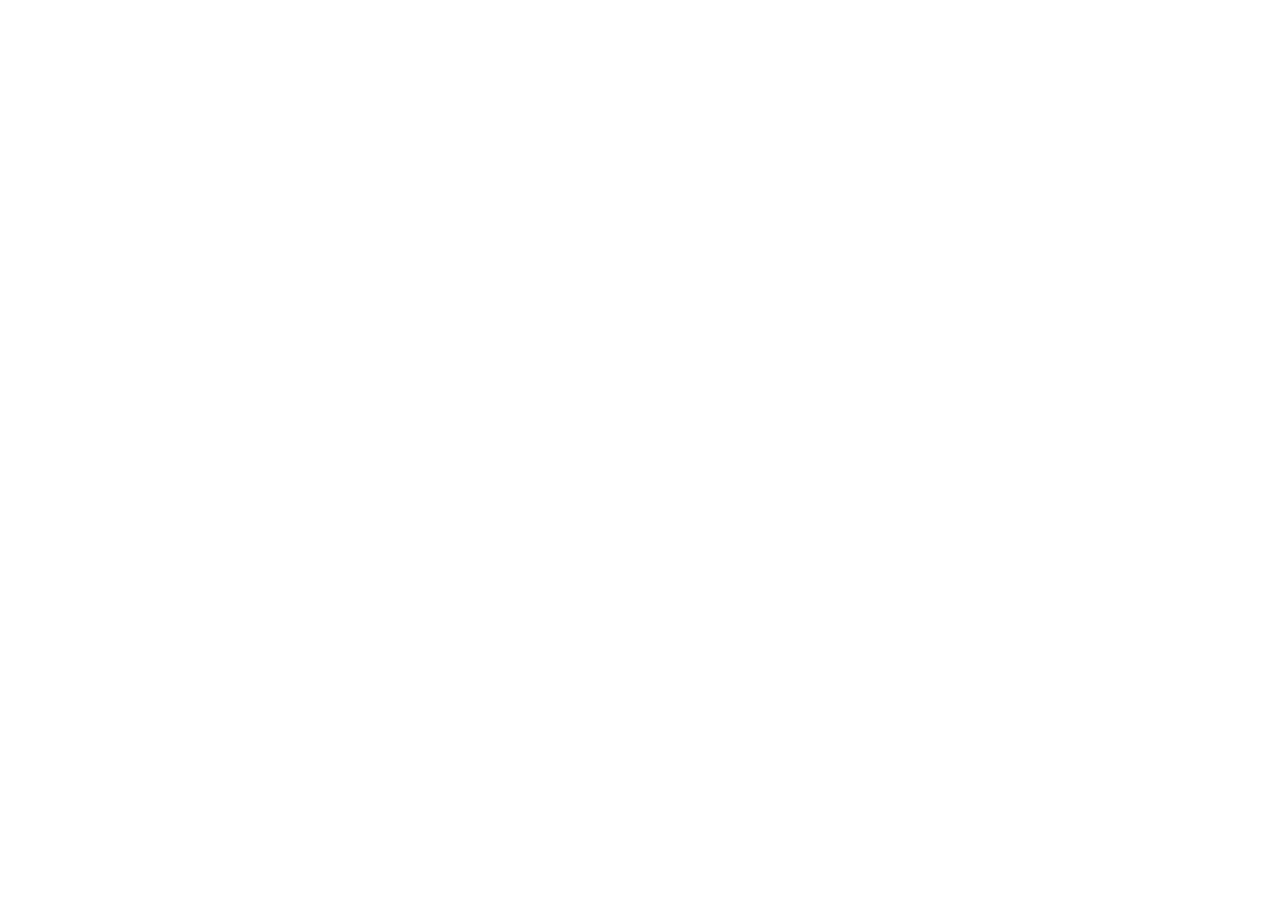
==== enseignant.html @ ec747e73 "Add files via upload" ====
<!doctype html>
<html lang="ar" dir="rtl">
<head>
<meta charset="utf-8">
<meta name="viewport" content="width=device-width, initial-scale=1, viewport-fit=cover">
<title>وِردي — صفحة المعلّم</title>
<meta name="theme-color" content="#2E9E6B">
<link rel="icon" href="icons/icon-192.png">
<link rel="preconnect" href="https://fonts.googleapis.com">
<link rel="preconnect" href="https://fonts.gstatic.com" crossorigin>
<link rel="stylesheet" href="https://fonts.googleapis.com/css2?family=IBM+Plex+Sans+Arabic:wght@400;500;700&family=Amiri:wght@400;700&display=swap">
<link rel="stylesheet" href="css/app.css">
</head>
<body>
<main class="wrap" id="app" aria-live="polite"></main>
<div id="layer"></div>
<script src="js/core.js"></script>
<script src="js/teacher.js"></script>
</body>
</html>
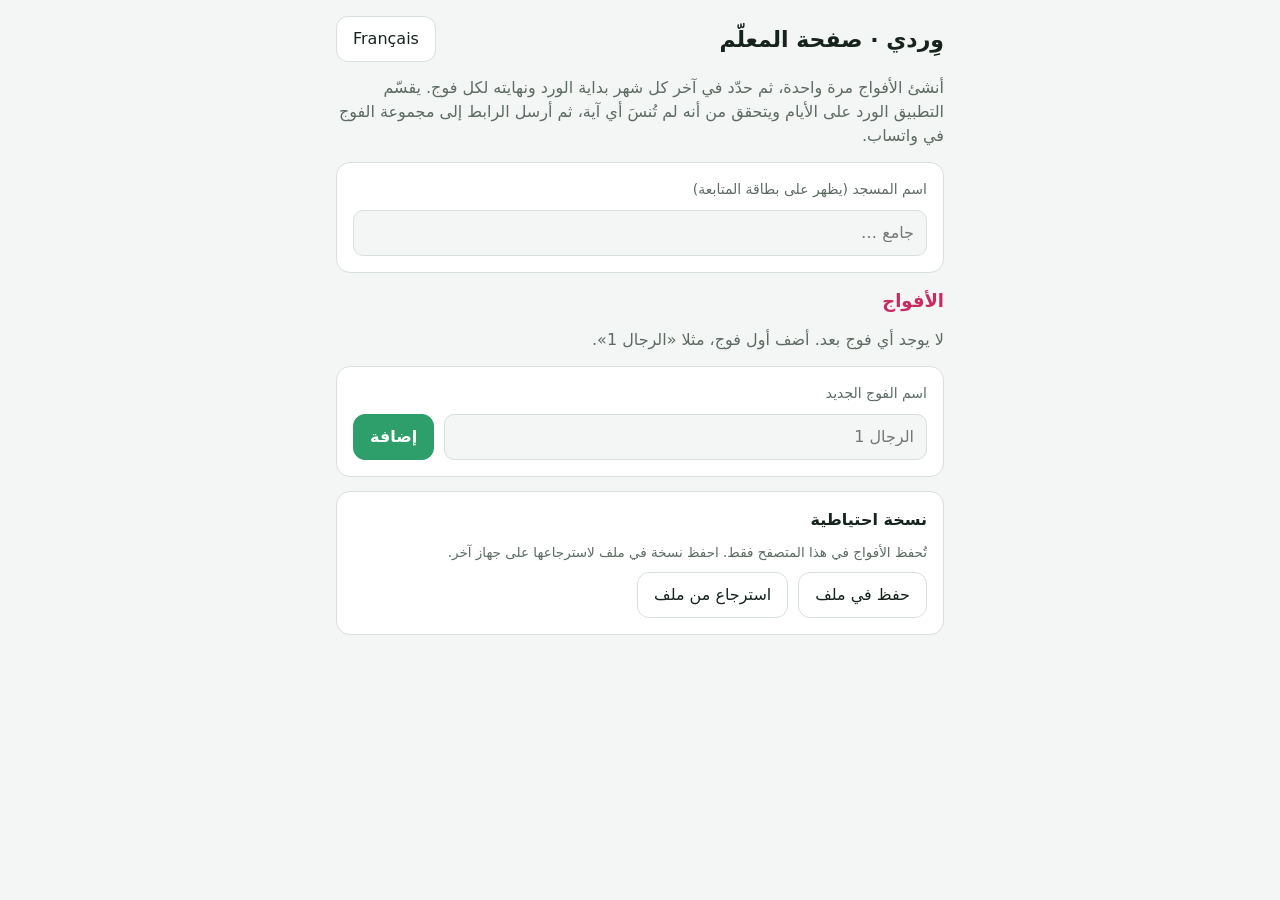
==== commit 78a6006f: "Add files via upload" ====
--- a/enseignant.html
+++ b/enseignant.html
@@ -5,16 +5,16 @@
 <meta name="viewport" content="width=device-width, initial-scale=1, viewport-fit=cover">
 <title>وِردي — صفحة المعلّم</title>
 <meta name="theme-color" content="#2E9E6B">
-<link rel="icon" href="icons/icon-192.png">
+<link rel="icon" href="icon-192.png">
 <link rel="preconnect" href="https://fonts.googleapis.com">
 <link rel="preconnect" href="https://fonts.gstatic.com" crossorigin>
 <link rel="stylesheet" href="https://fonts.googleapis.com/css2?family=IBM+Plex+Sans+Arabic:wght@400;500;700&family=Amiri:wght@400;700&display=swap">
-<link rel="stylesheet" href="css/app.css">
+<link rel="stylesheet" href="app.css">
 </head>
 <body>
 <main class="wrap" id="app" aria-live="polite"></main>
 <div id="layer"></div>
-<script src="js/core.js"></script>
-<script src="js/teacher.js"></script>
+<script src="core.js"></script>
+<script src="teacher.js"></script>
 </body>
 </html>
--- a/app.css
+++ b/app.css
@@ -0,0 +1,88 @@
+/* وِردي — styles communs (page enseignant + application élève).
+   Couleurs reprises de la carte papier : vert (titres), rose (en-têtes), bleu (jours). */
+:root {
+  --bg: #F3F6F4; --surface: #FFFFFF; --ink: #16231C; --muted: #5D6B63; --line: #D8E0DB;
+  --green: #2E9E6B; --green-ink: #FFFFFF; --green-soft: #DDF3E7; --pink: #C92A62; --pink-soft: #FBE7EE;
+  --blue: #1E7FBF; --wa: #1FAF55; --today: #E9F7EF; --danger: #B3261E; --danger-soft: #FCE8E6;
+  --f-ui: "IBM Plex Sans Arabic", system-ui, "Segoe UI", Tahoma, sans-serif;
+  --f-quran: "Amiri", "Traditional Arabic", "Noto Naskh Arabic", serif;
+  --r: 14px;
+  color-scheme: light;
+}
+@media (prefers-color-scheme: dark) {
+  :root {
+    --bg: #0F1612; --surface: #18221C; --ink: #E6EEE9; --muted: #9DAEA4; --line: #2C3B32;
+    --green: #4FC48C; --green-ink: #06210F; --green-soft: #1B3D2C; --pink: #F07FA6; --pink-soft: #3A1F2A;
+    --blue: #6EBDF0; --wa: #3BDB78; --today: #1A3427; --danger: #F2B8B5; --danger-soft: #3B1F1D;
+    color-scheme: dark;
+  }
+}
+* { box-sizing: border-box; }
+html { -webkit-text-size-adjust: 100%; }
+body {
+  margin: 0; background: var(--bg); color: var(--ink); font-family: var(--f-ui); font-size: 16px; line-height: 1.5;
+  padding: env(safe-area-inset-top, 0) 0 env(safe-area-inset-bottom, 0);
+}
+.wrap { max-width: 640px; margin: 0 auto; padding: 16px 16px 110px; display: flex; flex-direction: column; gap: 14px; }
+h1 { font-size: 22px; margin: 0; text-wrap: balance; }
+h2 { font-size: 18px; margin: 0; }
+h3 { font-size: 16px; margin: 0; }
+p { margin: 0; }
+.muted { color: var(--muted); }
+.small { font-size: 13.5px; }
+.quran { font-family: var(--f-quran); }
+.card { background: var(--surface); border: 1px solid var(--line); border-radius: var(--r); padding: 16px; display: flex; flex-direction: column; gap: 10px; min-width: 0; }
+.card.soft { background: var(--green-soft); border-color: transparent; }
+.row { display: flex; align-items: center; gap: 10px; flex-wrap: wrap; }
+.row > .grow { flex: 1 1 auto; min-width: 0; }
+.k { color: var(--pink); font-weight: 700; }
+.ok { color: var(--green); font-weight: 700; }
+.err { color: var(--danger); }
+.errbox { background: var(--danger-soft); color: var(--danger); border-radius: 10px; padding: 10px 12px; }
+label { font-size: 14px; color: var(--muted); }
+input, select, textarea {
+  font: inherit; color: var(--ink); background: var(--bg); border: 1px solid var(--line); border-radius: 10px;
+  padding: 10px 12px; min-width: 0; width: 100%;
+}
+input[aria-invalid="true"] { border-color: var(--danger); background: var(--danger-soft); }
+button { font: inherit; cursor: pointer; }
+.btn { border: 1px solid var(--line); background: var(--surface); color: var(--ink); border-radius: 12px; padding: 10px 16px; font-weight: 500; }
+.btn:hover { border-color: var(--green); }
+.btn.primary { background: var(--green); border-color: var(--green); color: var(--green-ink); font-weight: 700; }
+.btn.wa { background: var(--wa); border-color: var(--wa); color: #fff; font-weight: 700; }
+.btn.danger { color: var(--danger); }
+.btn.block { width: 100%; padding: 14px; font-size: 17px; }
+.btn:disabled { opacity: .45; cursor: not-allowed; }
+.link { border: 0; background: none; color: var(--green); font-weight: 700; padding: 6px 4px; }
+:focus-visible { outline: 3px solid var(--blue); outline-offset: 2px; }
+.chip { display: inline-flex; align-items: center; gap: 6px; border-radius: 999px; padding: 3px 10px; font-size: 13px; background: var(--bg); border: 1px solid var(--line); }
+.chip.on { background: var(--green-soft); border-color: transparent; color: var(--ink); }
+.toast { position: fixed; top: calc(12px + env(safe-area-inset-top, 0px)); left: 16px; right: 16px; max-width: 520px; margin: 0 auto;
+  background: var(--ink); color: var(--bg); border-radius: 12px; padding: 12px 16px; text-align: center; z-index: 50; }
+.stepper { display: inline-flex; align-items: center; gap: 8px; }
+.stepper button { width: 40px; height: 40px; border-radius: 50%; border: 1px solid var(--line); background: var(--bg); color: var(--ink); font-size: 20px; }
+.stepper b { min-width: 28px; text-align: center; font-size: 20px; font-variant-numeric: tabular-nums; }
+.verse-in { display: grid; grid-template-columns: 1fr 92px; gap: 8px; }
+.parts { display: flex; flex-direction: column; }
+.parts .p { display: grid; grid-template-columns: 28px 1fr auto; gap: 8px; align-items: baseline; padding: 7px 0; border-top: 1px solid var(--line); }
+.parts .p .n { color: var(--muted); font-variant-numeric: tabular-nums; }
+.parts .p .t { font-family: var(--f-quran); font-size: 18px; }
+.parts .p .m { color: var(--muted); font-size: 13px; white-space: nowrap; font-variant-numeric: tabular-nums; }
+.days { display: flex; flex-direction: column; border-top: 1px solid var(--line); }
+.day { display: grid; grid-template-columns: 92px 1fr 40px; gap: 6px; align-items: center; padding: 8px 6px; border-bottom: 1px solid var(--line); }
+.day.is-today { background: var(--today); border-radius: 8px; }
+.day .dn { color: var(--blue); font-weight: 700; font-size: 15px; }
+.day .dd { color: var(--muted); font-size: 12.5px; font-variant-numeric: tabular-nums; }
+.day .dw { text-align: center; font-family: var(--f-quran); font-size: 17px; }
+.day input[type="checkbox"] { width: 24px; height: 24px; accent-color: var(--green); justify-self: center; }
+.overlay { position: fixed; inset: 0; background: rgba(0, 0, 0, .45); display: flex; align-items: flex-end; justify-content: center; z-index: 40; padding: 12px; }
+@media (min-width: 640px) { .overlay { align-items: center; } }
+.sheet { background: var(--surface); border-radius: 20px; padding: 18px; width: 100%; max-width: 560px; max-height: 92vh; overflow-y: auto; display: flex; flex-direction: column; gap: 12px; }
+.sheet .actions { display: flex; justify-content: flex-end; gap: 8px; flex-wrap: wrap; }
+.tablewrap { overflow-x: auto; }
+table.month { width: 100%; border-collapse: collapse; font-size: 14px; }
+table.month th, table.month td { border: 1px solid var(--line); padding: 5px 6px; text-align: center; }
+table.month th { background: var(--pink-soft); color: var(--pink); }
+table.month td.d { color: var(--blue); font-weight: 700; }
+table.month td.w { font-family: var(--f-quran); font-size: 16px; }
+@media (prefers-reduced-motion: no-preference) { .toast { animation: rise .2s ease-out; } @keyframes rise { from { transform: translateY(-10px); opacity: 0; } } }
